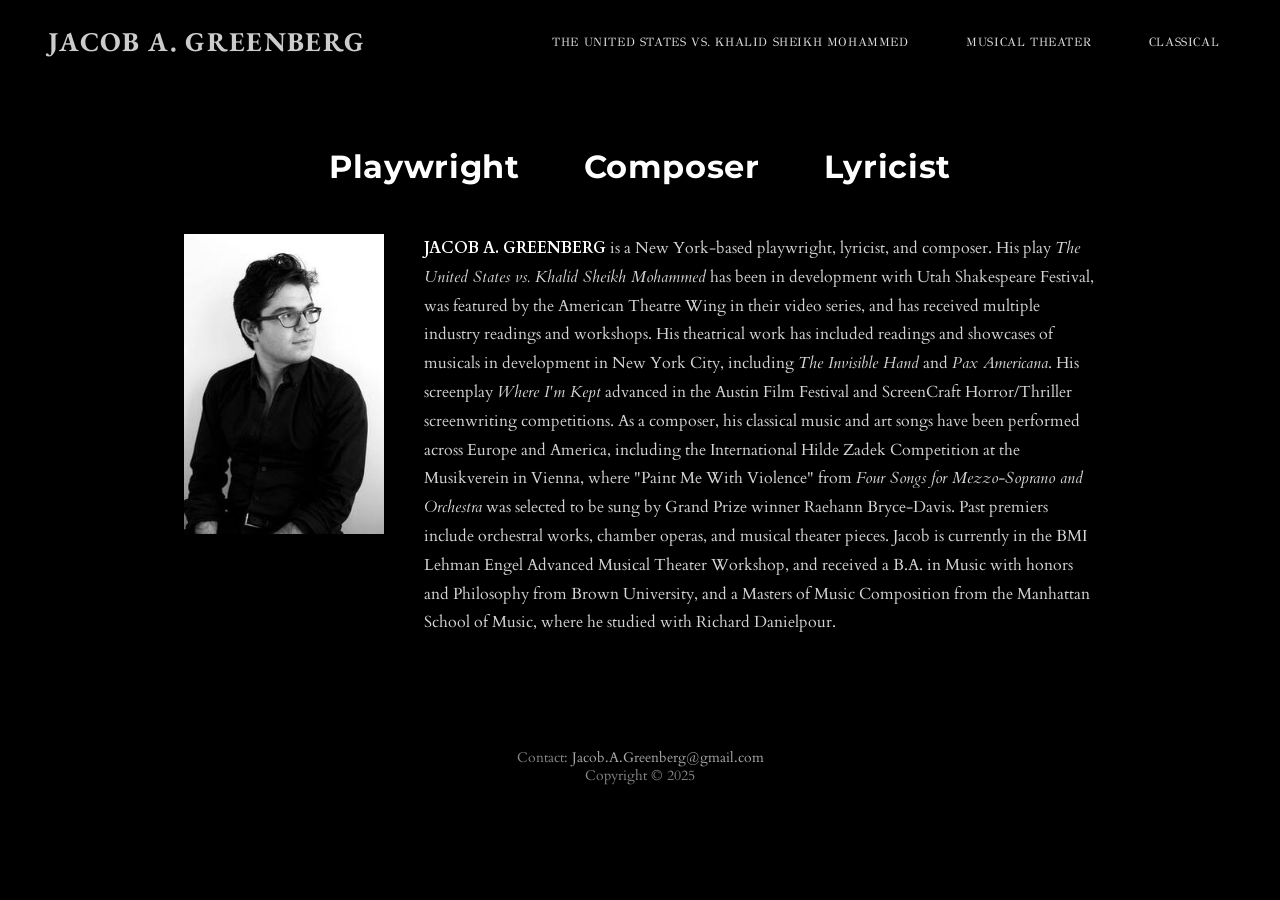
==== public/index.html @ d70908f7 "Build 4-page static site matching original Weebly design" ====
<!DOCTYPE html>
<html lang="en">
<head>
<meta charset="UTF-8">
<meta name="viewport" content="width=device-width, initial-scale=1.0">
<title>JACOB A. GREENBERG</title>
<meta name="description" content="Jacob A. Greenberg is a New York-based playwright, lyricist, and composer.">
<link rel="stylesheet" href="styles.css">
</head>
<body>
<header class="site-header">
  <a href="index.html" class="site-name">JACOB A. GREENBERG</a>
  <ul class="site-nav">
    <li><a href="the-united-states-vs-khalid-sheikh-mohammed.html">The United States vs. Khalid Sheikh Mohammed</a></li>
    <li><a href="musical-theater.html">Musical Theater</a></li>
    <li><a href="classical.html">Classical</a></li>
  </ul>
</header>

<section class="hero-links">
  <a href="the-united-states-vs-khalid-sheikh-mohammed.html">Playwright</a>
  <a href="musical-theater.html">Composer</a>
  <a href="musical-theater.html">Lyricist</a>
</section>

<section class="bio">
  <img src="images/bio-photo.jpg" alt="Jacob A. Greenberg">
  <p>
    <strong>JACOB A. GREENBERG</strong> is a New York-based playwright, lyricist, and composer.
    His play <a href="the-united-states-vs-khalid-sheikh-mohammed.html"><em>The United States vs. Khalid Sheikh Mohammed</em></a>
    has been in development with Utah Shakespeare Festival, was featured by the American Theatre Wing
    in their video series, and has received multiple industry readings and workshops. His
    <a href="musical-theater.html">theatrical work</a> has included readings and showcases of musicals
    in development in New York City, including <em>The Invisible Hand</em> and <em>Pax Americana</em>.
    His screenplay <em>Where I'm Kept</em> advanced in the Austin Film Festival and ScreenCraft
    Horror/Thriller screenwriting competitions. As a composer, his classical music and art songs have
    been performed across Europe and America, including the International Hilde Zadek Competition at
    the Musikverein in Vienna, where "Paint Me With Violence" from <em>Four Songs for Mezzo-Soprano and
    Orchestra</em> was selected to be sung by Grand Prize winner Raehann Bryce-Davis. Past premiers
    include orchestral works, chamber operas, and musical theater pieces. Jacob is currently in the
    BMI Lehman Engel Advanced Musical Theater Workshop, and received a B.A. in Music with honors and
    Philosophy from Brown University, and a Masters of Music Composition from the Manhattan School of
    Music, where he studied with Richard Danielpour.
  </p>
</section>

<footer>
  Contact: <a href="mailto:Jacob.A.Greenberg@gmail.com">Jacob.A.Greenberg@gmail.com</a><br>
  Copyright &copy; 2025
</footer>
</body>
</html>
---- public/styles.css ----
@import url('https://fonts.googleapis.com/css2?family=EB+Garamond:wght@400;700&family=GFS+Didot&family=Montserrat:wght@400;700&family=Cardo:wght@400;700&family=Alegreya+SC:wght@100;400&display=swap');

* {
  box-sizing: border-box;
  margin: 0;
  padding: 0;
}

html, body {
  background: #000;
  color: #fff;
  font-family: 'Cardo', serif;
  min-height: 100%;
}

a {
  color: inherit;
  text-decoration: none;
}

img {
  max-width: 100%;
  display: block;
}

.site-header {
  display: flex;
  justify-content: space-between;
  align-items: center;
  flex-wrap: wrap;
  gap: 1rem;
  padding: 1.5rem 3rem;
}

.site-name {
  font-family: 'EB Garamond', serif;
  font-weight: 700;
  font-size: 1.7rem;
  letter-spacing: 0.05em;
  color: #ccc;
}

.site-nav {
  display: flex;
  gap: 2rem;
  list-style: none;
  flex-wrap: wrap;
}

.site-nav a {
  font-family: 'GFS Didot', serif;
  font-size: 0.75rem;
  letter-spacing: 0.05em;
  text-transform: uppercase;
  color: #ddd;
  padding: 0.4rem 0.8rem;
  transition: color 0.2s;
}

.site-nav a:hover {
  color: #fff;
}

.site-nav a.active {
  border: 1px solid #666;
}

footer {
  text-align: center;
  padding: 3rem 1.5rem 2rem;
  color: #888;
  font-size: 0.85rem;
}

footer a {
  color: #aaa;
}

/* Home page */
.hero-links {
  display: flex;
  justify-content: center;
  gap: 4rem;
  flex-wrap: wrap;
  padding: 4rem 1.5rem 3rem;
}

.hero-links a {
  font-family: 'Montserrat', sans-serif;
  font-weight: 700;
  font-size: 2rem;
  letter-spacing: 0.02em;
  color: #fff;
}

.hero-links a:hover {
  color: #ccc;
}

.bio {
  display: flex;
  gap: 2.5rem;
  max-width: 960px;
  margin: 0 auto;
  padding: 0 1.5rem 4rem;
  align-items: flex-start;
  flex-wrap: wrap;
}

.bio img {
  width: 200px;
  filter: grayscale(1);
}

.bio p {
  flex: 1;
  min-width: 280px;
  color: #d5d5d5;
  line-height: 1.8;
  font-size: 1rem;
}

.bio p strong {
  color: #fff;
}

/* Page hero (background image banner) */
.page-hero {
  background-size: cover;
  background-position: center;
  min-height: 60vh;
  display: flex;
  align-items: flex-end;
  padding: 3rem;
}

.page-hero h1 {
  font-family: 'Alegreya SC', serif;
  font-weight: 100;
  font-size: 4.5rem;
  letter-spacing: 0.05em;
  text-transform: uppercase;
  color: #fff;
  text-shadow: 0 2px 20px rgba(0,0,0,0.8);
  line-height: 1.15;
}

/* Body content */
main {
  max-width: 800px;
  margin: 0 auto;
  padding: 3rem 1.5rem 4rem;
}

main h2 {
  font-family: 'Alegreya SC', serif;
  font-weight: 400;
  font-size: 2rem;
  letter-spacing: 0.03em;
  margin-bottom: 1.5rem;
  color: #fff;
}

main p {
  color: #d5d5d5;
  line-height: 1.8;
  font-size: 1rem;
  margin-bottom: 1.5rem;
}

main blockquote {
  border-left: 2px solid #555;
  padding-left: 1.5rem;
  margin: 2rem 0;
  font-style: italic;
  color: #ccc;
}

main blockquote cite {
  display: block;
  margin-top: 0.5rem;
  font-style: normal;
  font-size: 0.85rem;
  color: #888;
}

.track {
  margin-bottom: 2rem;
}

.track h3 {
  font-family: 'Montserrat', sans-serif;
  font-size: 1.1rem;
  font-weight: 700;
  margin-bottom: 0.6rem;
  color: #fff;
}

.track audio {
  width: 100%;
}

.track-with-image {
  display: flex;
  gap: 1.5rem;
  align-items: center;
  margin-bottom: 2.5rem;
  flex-wrap: wrap;
}

.track-with-image img {
  width: 120px;
  filter: grayscale(1);
}

.track-with-image .track {
  flex: 1;
  min-width: 240px;
  margin-bottom: 0;
}

@media (max-width: 640px) {
  .site-header {
    padding: 1.25rem 1.5rem;
  }
  .hero-links {
    gap: 2rem;
  }
  .hero-links a {
    font-size: 1.4rem;
  }
  .page-hero h1 {
    font-size: 2.8rem;
  }
}
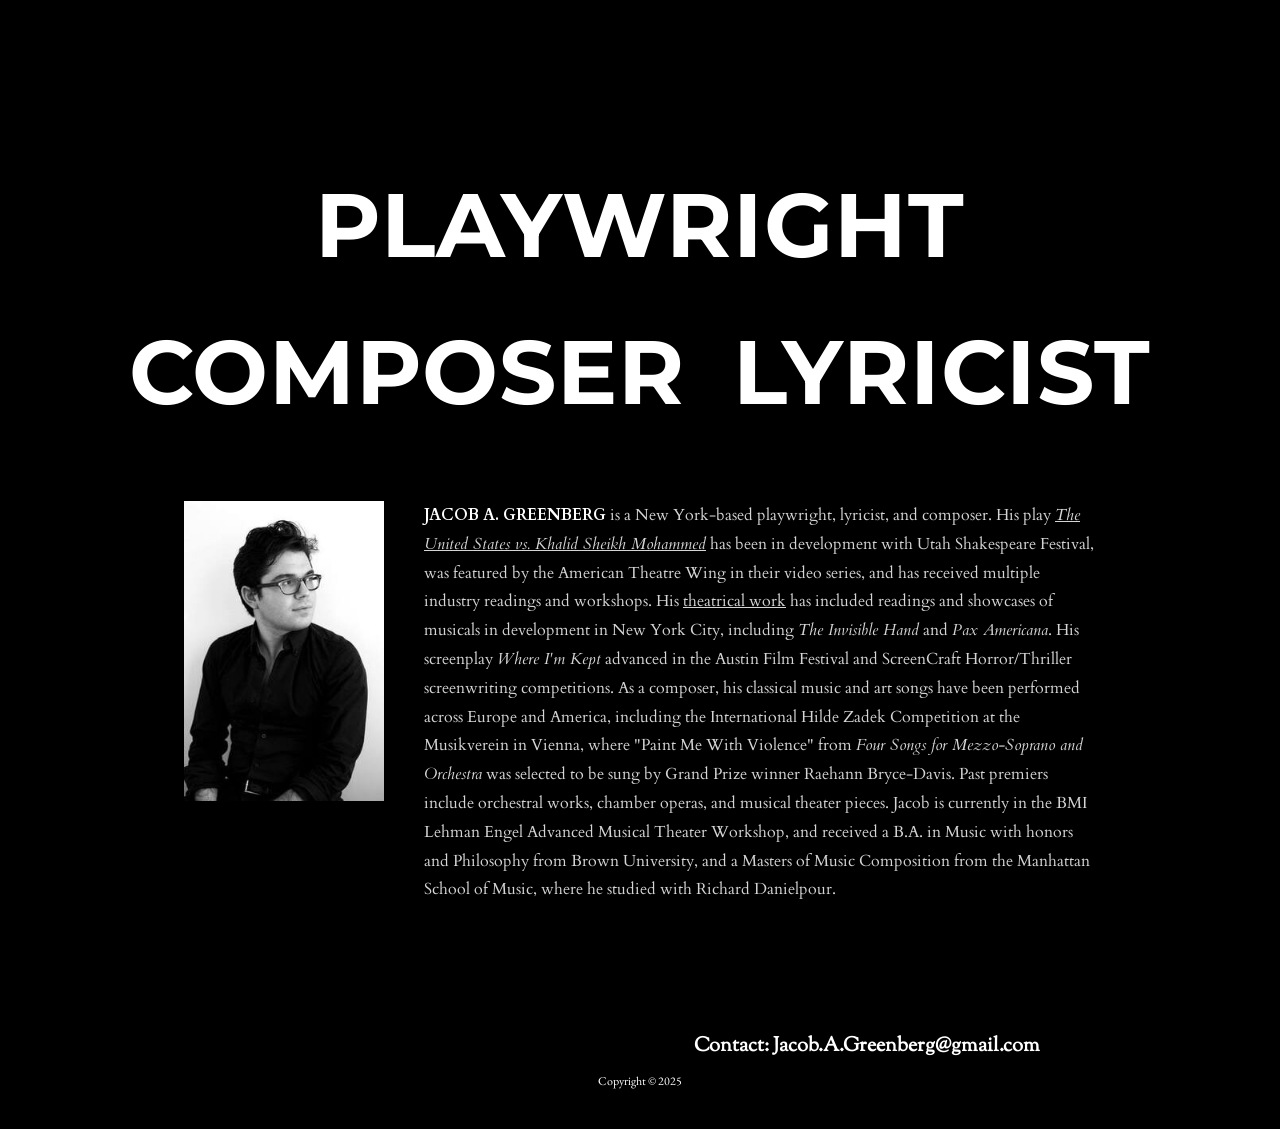
==== commit 45430868: "Fix fidelity issues found in review: hero sizing, scroll-reveal header, quote styling, and per-page " ====
--- a/public/index.html
+++ b/public/index.html
@@ -17,7 +17,7 @@
   </ul>
 </header>
 
-<section class="hero-links">
+<section class="hero-links" data-hero>
   <a href="the-united-states-vs-khalid-sheikh-mohammed.html">Playwright</a>
   <a href="musical-theater.html">Composer</a>
   <a href="musical-theater.html">Lyricist</a>
@@ -45,8 +45,9 @@
 </section>
 
 <footer>
-  Contact: <a href="mailto:Jacob.A.Greenberg@gmail.com">Jacob.A.Greenberg@gmail.com</a><br>
-  Copyright &copy; 2025
+  <p class="contact-line">Contact: <a href="mailto:Jacob.A.Greenberg@gmail.com">Jacob.A.Greenberg@gmail.com</a></p>
+  <p class="copyright">Copyright &copy; 2025</p>
 </footer>
+<script src="script.js"></script>
 </body>
 </html>
--- a/public/styles.css
+++ b/public/styles.css
@@ -1,4 +1,4 @@
-@import url('https://fonts.googleapis.com/css2?family=EB+Garamond:wght@400;700&family=GFS+Didot&family=Montserrat:wght@400;700&family=Cardo:wght@400;700&family=Alegreya+SC:wght@100;400&display=swap');
+@import url('https://fonts.googleapis.com/css2?family=EB+Garamond:wght@400;700&family=GFS+Didot&family=Montserrat:wght@400;700&family=Cardo:wght@400;700&family=Alegreya+SC:wght@100;400&family=Sorts+Mill+Goudy&family=Playfair+Display:ital@1&display=swap');
 
 * {
   box-sizing: border-box;
@@ -24,12 +24,29 @@
 }
 
 .site-header {
+  position: fixed;
+  top: 0;
+  left: 0;
+  right: 0;
+  z-index: 20;
   display: flex;
   justify-content: space-between;
   align-items: center;
   flex-wrap: wrap;
   gap: 1rem;
   padding: 1.5rem 3rem;
+  color: #000;
+  transition: color 0.3s ease;
+}
+
+.site-header.revealed {
+  color: #fff;
+  background: #000;
+}
+
+/* Pages whose hero is a dark photo need visible (white) header text before reveal, unlike the default black-on-black home hero */
+.site-header--light:not(.revealed) {
+  color: #fff;
 }
 
 .site-name {
@@ -37,7 +54,7 @@
   font-weight: 700;
   font-size: 1.7rem;
   letter-spacing: 0.05em;
-  color: #ccc;
+  color: inherit;
 }
 
 .site-nav {
@@ -52,44 +69,62 @@
   font-size: 0.75rem;
   letter-spacing: 0.05em;
   text-transform: uppercase;
-  color: #ddd;
+  color: inherit;
   padding: 0.4rem 0.8rem;
   transition: color 0.2s;
 }
 
 .site-nav a:hover {
-  color: #fff;
+  color: #ccc;
 }
 
 .site-nav a.active {
-  border: 1px solid #666;
+  border: 1px solid currentColor;
 }
 
 footer {
   text-align: center;
-  padding: 3rem 1.5rem 2rem;
-  color: #888;
-  font-size: 0.85rem;
-}
-
-footer a {
-  color: #aaa;
+  padding: 3rem 1.5rem 2.5rem;
+}
+
+footer .contact-line {
+  font-family: 'Sorts Mill Goudy', serif;
+  font-weight: 700;
+  font-size: 1.25rem;
+  color: #fff;
+  text-align: right;
+  max-width: 800px;
+  margin: 0 auto 0.75rem;
+}
+
+footer .contact-line a {
+  color: #fff;
+}
+
+footer .copyright {
+  font-family: 'EB Garamond', serif;
+  font-size: 0.75rem;
+  color: #fff;
 }
 
 /* Home page */
 .hero-links {
   display: flex;
   justify-content: center;
-  gap: 4rem;
+  align-items: center;
+  gap: 3rem;
   flex-wrap: wrap;
-  padding: 4rem 1.5rem 3rem;
+  padding: 11rem 1.5rem 5rem;
+  text-align: center;
 }
 
 .hero-links a {
   font-family: 'Montserrat', sans-serif;
   font-weight: 700;
-  font-size: 2rem;
-  letter-spacing: 0.02em;
+  font-size: clamp(2rem, 7vw, 6rem);
+  line-height: 1.1;
+  text-transform: uppercase;
+  letter-spacing: 0.01em;
   color: #fff;
 }
 
@@ -102,7 +137,7 @@
   gap: 2.5rem;
   max-width: 960px;
   margin: 0 auto;
-  padding: 0 1.5rem 4rem;
+  padding: 0 1.5rem 5rem;
   align-items: flex-start;
   flex-wrap: wrap;
 }
@@ -124,6 +159,15 @@
   color: #fff;
 }
 
+.bio p a {
+  text-decoration: underline;
+  color: #d5d5d5;
+}
+
+.bio p a:hover {
+  color: #fff;
+}
+
 /* Page hero (background image banner) */
 .page-hero {
   background-size: cover;
@@ -145,6 +189,34 @@
   line-height: 1.15;
 }
 
+/* Play page title-card hero (image has the crisp title baked in; this h1 overlays a larger echo of it) */
+.play-hero {
+  background-image: url('images/khalid-hero.png');
+  background-size: cover;
+  background-position: center;
+  background-color: #f4f3f1;
+  aspect-ratio: 1898 / 904;
+  display: flex;
+  justify-content: center;
+  padding: 11% 5% 0;
+}
+
+.play-hero h1 {
+  font-family: 'Alegreya SC', serif;
+  font-weight: 100;
+  font-size: clamp(1.75rem, 7vw, 6.25rem);
+  letter-spacing: 0.05em;
+  text-transform: uppercase;
+  text-align: center;
+  color: #e8e6e6;
+  line-height: 1.15;
+  max-width: 90%;
+}
+
+.scroll-marker {
+  height: 7rem;
+}
+
 /* Body content */
 main {
   max-width: 800px;
@@ -169,19 +241,24 @@
 }
 
 main blockquote {
-  border-left: 2px solid #555;
-  padding-left: 1.5rem;
-  margin: 2rem 0;
+  background: #222;
+  border-left: 4px solid #ddd;
+  padding: 2.25rem 2.5rem 2.25rem 1.5rem;
+  margin: 2rem 0 0.75rem;
+  font-family: 'Playfair Display', serif;
   font-style: italic;
-  color: #ccc;
-}
-
-main blockquote cite {
-  display: block;
-  margin-top: 0.5rem;
-  font-style: normal;
-  font-size: 0.85rem;
-  color: #888;
+  font-size: clamp(1.25rem, 4vw, 2.375rem);
+  line-height: 1.35;
+  color: #d5d5d5;
+}
+
+.attribution {
+  font-family: 'Cardo', serif;
+  font-style: italic;
+  font-size: 1rem;
+  color: #fff;
+  text-align: right;
+  margin-bottom: 2rem;
 }
 
 .track {
@@ -200,23 +277,45 @@
   width: 100%;
 }
 
-.track-with-image {
-  display: flex;
-  gap: 1.5rem;
-  align-items: center;
-  margin-bottom: 2.5rem;
-  flex-wrap: wrap;
-}
-
-.track-with-image img {
-  width: 120px;
-  filter: grayscale(1);
-}
-
-.track-with-image .track {
-  flex: 1;
-  min-width: 240px;
+/* Classical page: real site uses a plain white section here, not the dark theme */
+.light-section {
+  background: #fff;
+}
+
+.classical-main {
+  max-width: 900px;
+  margin: 0 auto;
+  padding: 9rem 1.5rem 4rem;
+}
+
+.classical-main .intro {
+  font-family: 'Cardo', serif;
+  font-style: italic;
+  font-size: 1.15rem;
+  color: #626262;
+  text-align: center;
+  line-height: 1.7;
+  margin-bottom: 3rem;
+}
+
+.album-grid {
+  display: grid;
+  grid-template-columns: 1fr 1fr;
+  gap: 2rem 2.5rem;
+}
+
+.album img {
+  width: 100%;
+  height: auto;
+}
+
+.album .track {
+  margin-top: 1rem;
   margin-bottom: 0;
+}
+
+.album .track h3 {
+  color: #222;
 }
 
 @media (max-width: 640px) {
@@ -224,12 +323,25 @@
     padding: 1.25rem 1.5rem;
   }
   .hero-links {
-    gap: 2rem;
+    gap: 1.5rem;
+    padding: 8rem 1.5rem 3.5rem;
   }
   .hero-links a {
-    font-size: 1.4rem;
+    font-size: 2.2rem;
   }
   .page-hero h1 {
     font-size: 2.8rem;
   }
-}
+  .scroll-marker {
+    height: 6rem;
+  }
+  footer .contact-line {
+    text-align: center;
+  }
+  .album-grid {
+    grid-template-columns: 1fr;
+  }
+  .play-hero {
+    padding-top: 16%;
+  }
+}
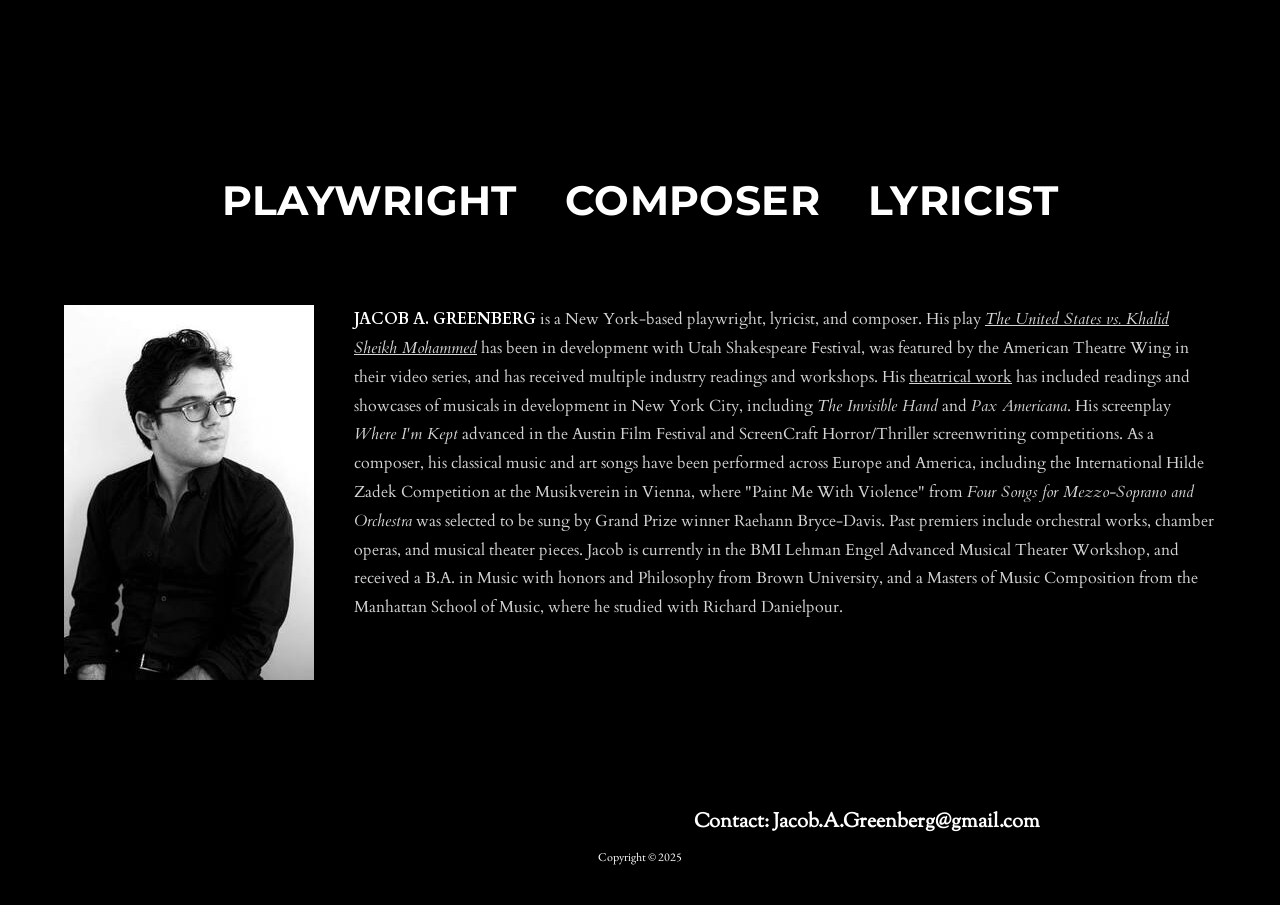
==== commit e4e67a51: "Fix desktop proportions: hero text was 2x too large, content columns too narrow; add mobile nav menu" ====
--- a/public/index.html
+++ b/public/index.html
@@ -15,6 +15,7 @@
     <li><a href="musical-theater.html">Musical Theater</a></li>
     <li><a href="classical.html">Classical</a></li>
   </ul>
+  <button class="nav-toggle" aria-label="Menu">&#9776;</button>
 </header>
 
 <section class="hero-links" data-hero>
--- a/public/styles.css
+++ b/public/styles.css
@@ -65,6 +65,7 @@
 }
 
 .site-nav a {
+  display: block;
   font-family: 'GFS Didot', serif;
   font-size: 0.75rem;
   letter-spacing: 0.05em;
@@ -82,6 +83,17 @@
   border: 1px solid currentColor;
 }
 
+.nav-toggle {
+  display: none;
+  background: none;
+  border: none;
+  color: inherit;
+  font-size: 1.5rem;
+  line-height: 1;
+  cursor: pointer;
+  padding: 0.25rem;
+}
+
 footer {
   text-align: center;
   padding: 3rem 1.5rem 2.5rem;
@@ -121,8 +133,8 @@
 .hero-links a {
   font-family: 'Montserrat', sans-serif;
   font-weight: 700;
-  font-size: clamp(2rem, 7vw, 6rem);
-  line-height: 1.1;
+  font-size: clamp(1.75rem, 3.2vw, 3rem);
+  line-height: 1.2;
   text-transform: uppercase;
   letter-spacing: 0.01em;
   color: #fff;
@@ -135,7 +147,7 @@
 .bio {
   display: flex;
   gap: 2.5rem;
-  max-width: 960px;
+  max-width: 1200px;
   margin: 0 auto;
   padding: 0 1.5rem 5rem;
   align-items: flex-start;
@@ -143,7 +155,7 @@
 }
 
 .bio img {
-  width: 200px;
+  width: 250px;
   filter: grayscale(1);
 }
 
@@ -217,11 +229,36 @@
   height: 7rem;
 }
 
-/* Body content */
+/* Body content: outer container matches the page's 1200px frame, but a single
+   paragraph reads at a narrower, more comfortable line length within it */
 main {
-  max-width: 800px;
+  max-width: 1150px;
   margin: 0 auto;
   padding: 3rem 1.5rem 4rem;
+}
+
+main > p,
+main > blockquote,
+main > .attribution {
+  max-width: 620px;
+}
+
+/* Play page: quote sits beside the opening paragraphs in two columns, not stacked */
+.hero-quote-row {
+  display: flex;
+  gap: 2.5rem;
+  align-items: flex-start;
+  flex-wrap: wrap;
+  margin-bottom: 1.5rem;
+}
+
+.hero-quote-row > .quote-col,
+.hero-quote-row > .text-col {
+  flex: 1 1 480px;
+}
+
+.hero-quote-row blockquote {
+  margin-top: 0;
 }
 
 main h2 {
@@ -318,10 +355,40 @@
   color: #222;
 }
 
-@media (max-width: 640px) {
+@media (max-width: 700px) {
   .site-header {
     padding: 1.25rem 1.5rem;
   }
+  .nav-toggle {
+    display: block;
+  }
+  .site-nav {
+    display: none;
+    position: absolute;
+    top: 100%;
+    right: 1.5rem;
+    left: 1.5rem;
+    width: auto;
+    flex-direction: column;
+    gap: 0;
+    background: #000;
+    border: 1px solid #333;
+    padding: 0.5rem 0;
+  }
+  .site-nav.open {
+    display: flex;
+  }
+  .site-nav a {
+    color: #fff;
+    padding: 0.75rem 1.25rem;
+  }
+  .site-nav a.active {
+    border: none;
+    background: #222;
+  }
+}
+
+@media (max-width: 640px) {
   .hero-links {
     gap: 1.5rem;
     padding: 8rem 1.5rem 3.5rem;
